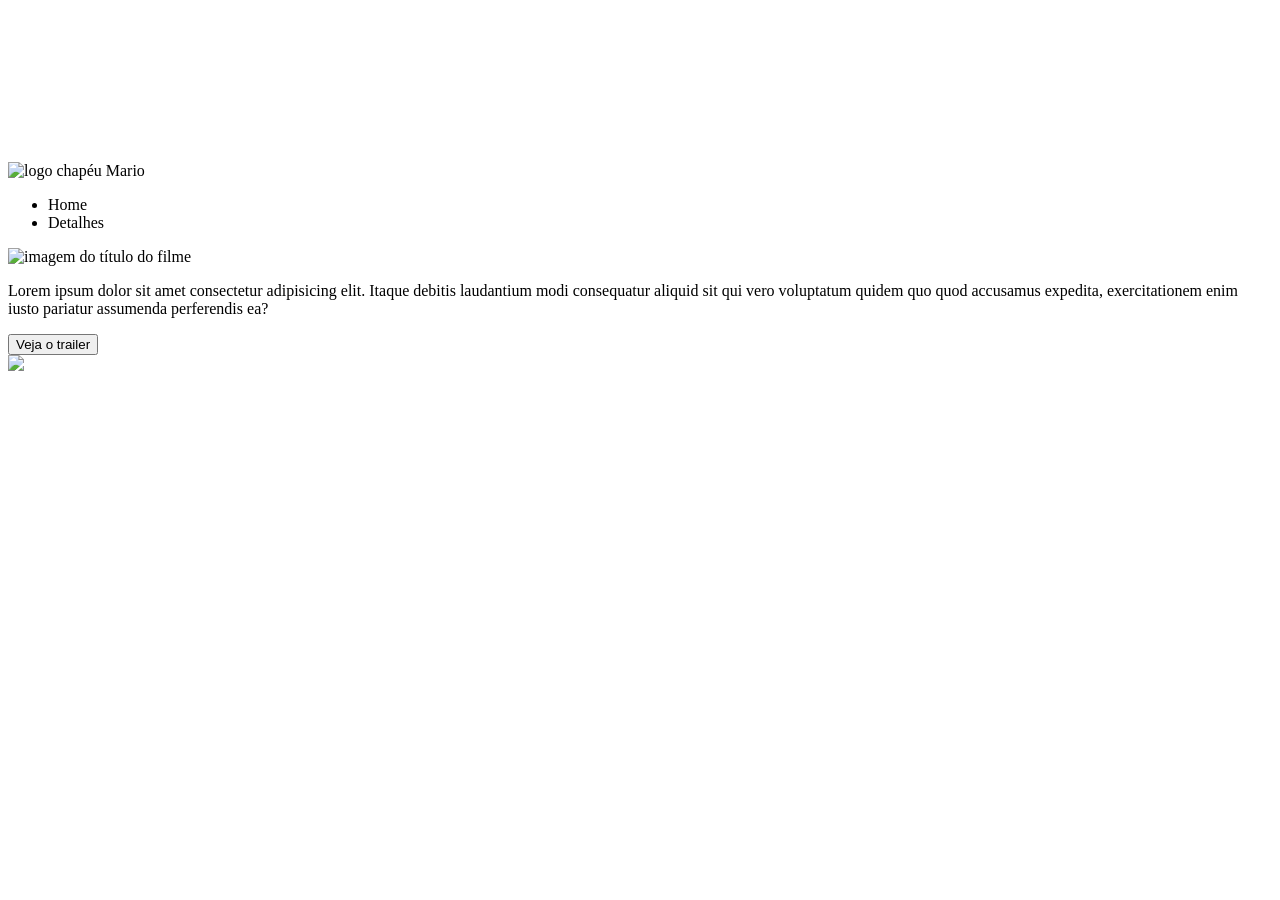
==== PROJETO-MARIO/index.html @ fa3f2c16 "agora foi" ====
<!DOCTYPE html>
<html lang="pt-BR">

<head>
    <meta charset="UTF-8">
    <meta http-equiv="X-UA-Compatible" content="IE=edge">
    <meta name="viewport" content="width=device-width, initial-scale=1.0">

    <link rel="shortcut icon" href="./PROJETO-MARIO/src/imagens/favicon.ico" type="image/x-icon">

    <link rel="preconnect" href="https://fonts.googleapis.com">
    <link rel="preconnect" href="https://fonts.gstatic.com" crossorigin>
    <link href="https://fonts.googleapis.com/css2?family=Poppins:ital,wght@0,300;0,500;1,100&display=swap"
        rel="stylesheet">

    <title>Super Mario Bros - O Filme</title>
</head>

<body>

    <div class="fundo-video">
        <video class="video" autoplay loop muted>
            <source src="./PROJETO-MARIO/src/video/video-mario.mp4" type="video/mp4">
        </video>
    </div>

    <header class="cabecalho">
        <a>
            <img class="logo" src="./PROJETO-MARIO/src/imagens/logo-chapeu-mario.png" alt="logo chapéu Mario">
        </a>
        <nav>
            <Ul class="menu">
                <li>Home</li>
                <li>Detalhes</li>
            </Ul>
        </nav>
    </header>
    <main class="container">
        <div class="informacoes">
            <img class="imagem-titulo" src="./PROJETO-MARIO/src/imagens/titulo.png" alt="imagem do título do filme">
            <p class="descricao">Lorem ipsum dolor sit amet consectetur adipisicing elit. Itaque debitis laudantium modi
                consequatur aliquid sit qui vero voluptatum quidem quo quod accusamus expedita, exercitationem enim
                iusto pariatur assumenda perferendis ea?</p>
            <button class="botao-rtailer">Veja o trailer</button>
        </div>
        <img class="mario" src="./PROJETO-MARIO/src/imagens/super-mario-chars.png">
    </main>
</body>

</html>
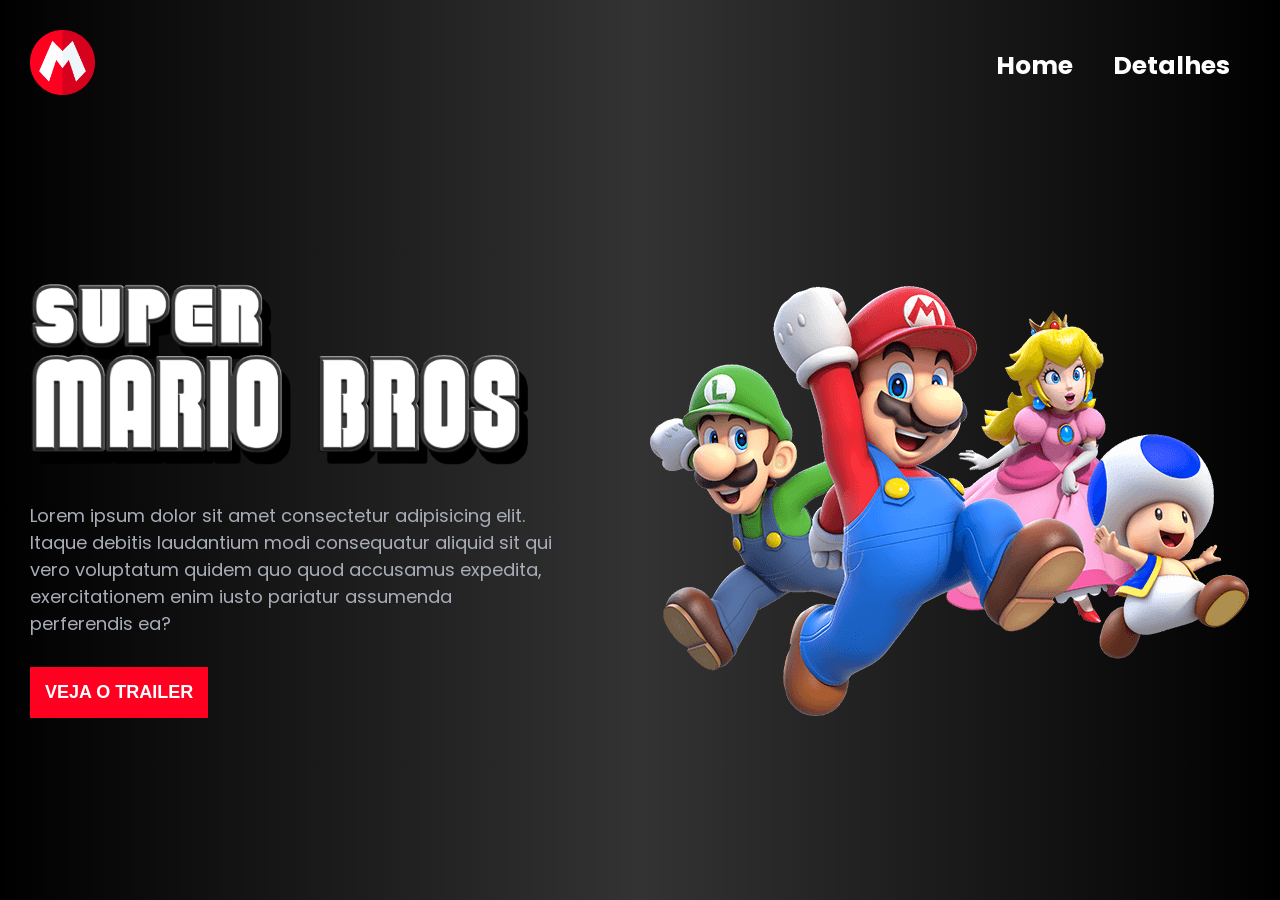
==== commit 4f58ebc2: "Add files via upload" ====
--- a/PROJETO-MARIO/index.html
+++ b/PROJETO-MARIO/index.html
@@ -6,12 +6,16 @@
     <meta http-equiv="X-UA-Compatible" content="IE=edge">
     <meta name="viewport" content="width=device-width, initial-scale=1.0">
 
-    <link rel="shortcut icon" href="./PROJETO-MARIO/src/imagens/favicon.ico" type="image/x-icon">
+    <link rel="shortcut icon" href="src/imagens/favicon.ico" type="image/x-icon">
 
-    <link rel="preconnect" href="https://fonts.googleapis.com">
-    <link rel="preconnect" href="https://fonts.gstatic.com" crossorigin>
+    <link rel="preconnect" href="https://fonts.googleapis.com" />
+    <link rel="preconnect" href="https://fonts.gstatic.com" crossorigin />
     <link href="https://fonts.googleapis.com/css2?family=Poppins:ital,wght@0,300;0,500;1,100&display=swap"
-        rel="stylesheet">
+        rel="stylesheet" />
+
+    <link rel="stylesheet" href="./src/css/reset.css">
+    <link rel="stylesheet" href="./src/css/estilos.css">    
+    <link rel="stylesheet" href="./src/css/responsivo.css">
 
     <title>Super Mario Bros - O Filme</title>
 </head>
@@ -20,30 +24,37 @@
 
     <div class="fundo-video">
         <video class="video" autoplay loop muted>
-            <source src="./PROJETO-MARIO/src/video/video-mario.mp4" type="video/mp4">
+            <source src="src/video/video-mario.mp4" type="video/mp4">
         </video>
     </div>
 
     <header class="cabecalho">
         <a>
-            <img class="logo" src="./PROJETO-MARIO/src/imagens/logo-chapeu-mario.png" alt="logo chapéu Mario">
+            <img class="logo" src="src/imagens/logo-chapeu-mario.png" alt="logo chapéu Mario">
         </a>
         <nav>
             <Ul class="menu">
-                <li>Home</li>
-                <li>Detalhes</li>
+                <li><a href="#">Home</a></li>
+                <li><a href="#">Detalhes</a></li>
             </Ul>
         </nav>
     </header>
     <main class="container">
         <div class="informacoes">
-            <img class="imagem-titulo" src="./PROJETO-MARIO/src/imagens/titulo.png" alt="imagem do título do filme">
+            <img class="imagem-titulo" src="src/imagens/titulo.png" alt="imagem do título do filme">
             <p class="descricao">Lorem ipsum dolor sit amet consectetur adipisicing elit. Itaque debitis laudantium modi
                 consequatur aliquid sit qui vero voluptatum quidem quo quod accusamus expedita, exercitationem enim
                 iusto pariatur assumenda perferendis ea?</p>
-            <button class="botao-rtailer">Veja o trailer</button>
+            <button class="botao-trailer">Veja o trailer</button>
         </div>
-        <img class="mario" src="./PROJETO-MARIO/src/imagens/super-mario-chars.png">
+        <img class="mario" src="src/imagens/super-mario-chars.png">
+
+        <div class="modal">
+            <div class="conteudo-modal">
+                <span class="fechar-modal">X</span>
+                <iframe id="video" width="560" height="315" src="https://www.youtube.com/embed/Cb4WV4aXBpk" title="Trailer oficial" frameborder="1" allow="accelerometer; autoplay; clipboard-write; encrypted-media; gyroscope; picture-in-picture" allowfullscreen></iframe>
+            </div>
+        </div>
     </main>
 </body>
 
--- a/PROJETO-MARIO/src/css/estilos.css
+++ b/PROJETO-MARIO/src/css/estilos.css
@@ -0,0 +1,138 @@
+body {
+    font-family: 'Poppins';
+}
+
+.cabecalho {
+    display: flex;
+    justify-content: space-between;
+    padding: 30px;
+    max-width: 1440px;
+    margin: 0 auto;
+}
+
+.cabecalho .logo {
+    width: 65px;
+}
+
+.cabecalho .menu {
+    display: flex;
+    align-items: center;
+    height: 100%;
+}
+
+.cabecalho nav li a {
+    font-weight: bold;
+    color: #ffffff;
+    font-size: 25px;
+    padding: 10px 20px;
+    border-radius: 50px;
+    transition: 0.2s;
+}
+
+.cabecalho nav li a:hover {
+    background-color: #d5011b;
+
+}
+
+.container {
+    max-width: 1440px;
+    margin: 0 auto;
+    display: flex;
+    align-items: center;
+    height: calc(100vh - 132px);
+    padding: 0 30px 30px;
+}
+
+.container .imagem-titulo {
+    max-width: 500px;
+}
+
+.container .descricao {
+    color: #a8adb7;
+    width: 85%;
+    font-size: 18px;
+    margin: 30px 0;
+}
+
+.container .botao-trailer {
+    background-color: #FF0021;
+    color: #ffffff;
+    padding: 15px;
+    font-size: 18px;
+    font-weight: bold;
+    cursor: pointer;
+    border: none;
+    text-transform: uppercase;
+    transition: 0.5s all ease-in-out;
+}
+
+.container .botao-trailer:hover {
+    transform: scale(1.1);
+}
+
+.fundo-video {
+    position: absolute;
+    z-index: -1;
+    width: 100vw;
+    height: 100vh;
+    overflow: hidden;
+    display: flex;
+    justify-content: center;
+}
+
+.fundo-video .video {
+    height: 100vh;
+}
+
+.fundo-video::after {
+    content: "";
+    background-color: #d5011b;
+    height: 100vh;
+    width: 100vw;
+    position: absolute;
+    top: 0;
+    left: 0;
+    background: linear-gradient(90deg, rgba(0,0,0,1) 0%, rgba(0,0,0,0.8) 50%, rgba(0,0,0,1) 100%);
+}
+
+.modal {
+    position: fixed;
+    width: 100vh;
+    height: 100vh;
+    top: 0;
+    left: 0;
+    background-color: rgba(52, 52, 50, 0.749);
+    visibility: hidden;
+}
+
+.conteudo-modal {
+    display: flex;
+    justify-content: center;
+    align-items: center;
+    flex-direction: column;
+    height: 100vh;
+    border-radius: 5px;
+    gap: 15px;
+}
+
+.fechar-modal {
+    background-color: #ffffff;
+    color: #f03a17;
+    font-weight: bold;
+    font-size: 20px;
+    width: 40px;
+    text-align: center;
+    cursor: pointer;
+    border-radius: 10px;
+}
+
+.modal iframe {
+    border-width: 0;
+    width: 640px;
+    height: 360px;
+}
+
+.modal.aberto {
+    opacity: 1;
+    visibility: visible;
+}
--- a/PROJETO-MARIO/src/css/responsivo.css
+++ b/PROJETO-MARIO/src/css/responsivo.css
@@ -0,0 +1,64 @@
+@media (max-width: 1200px) {
+    body {
+        background-color: #f44336;
+    }
+
+    .fundo-video {
+        display: none;
+    }
+
+    .container {
+        flex-wrap: wrap;
+        justify-content: center;
+        height: auto;
+        gap: 30px;
+    }
+
+    .container .mario {
+        max-width: 50%;
+    }
+
+    .container .informacoes {
+        display: flex;
+        align-items: center;
+        flex-direction: column;
+    }
+
+    .container .descricao {
+        color: #ffffff;
+        text-align: center;
+    }
+
+    .container .botao-trailer {
+        background-color: #263238;
+    }
+}
+
+@media (max-width: 500px) {
+    .cabecalho {
+        flex-wrap: wrap;
+        justify-content: center;
+        gap: 10px;
+    }
+
+    .container .imagem-titulo {
+        max-width: 75%;
+    }
+
+    .modal .fechar-modal {
+        width: 30px;
+        line-height: 30px;
+    }
+
+    .modal #video {
+        width: 300px;
+        height: 169px;
+    }
+}
+
+@media (max-width: 376px) {
+    .modal #modal {
+        width: 250px;
+        height: 140px;
+    }
+}
